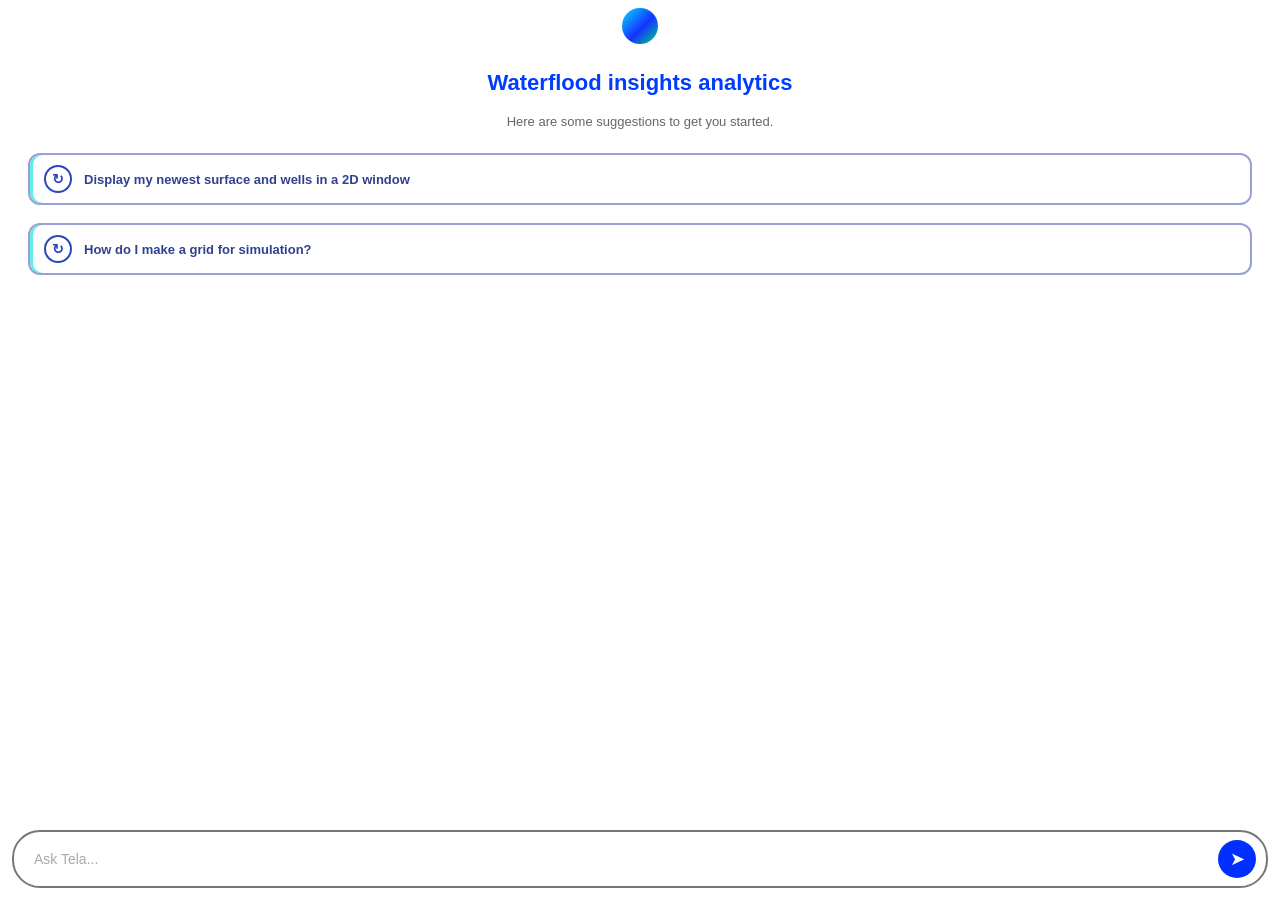
==== TelaControl.html @ 76ce1536 "Added the planner with a few test prompts and golden tests" ====
<!DOCTYPE html>
<html lang="en">
<head>
  <meta charset="UTF-8" />
  <title>Waterflood Insights</title>

  <style>
    html,
    body {
      margin: 0;
      width: 100%;
      height: 100%;
      overflow: hidden;
      font-family: Arial, sans-serif;
    }

    wf-chatbox {
      display: block;
      width: 100%;
      height: 100%;
    }

    .wf-chatbox {
      width: 100%;
      height: 100%;
      overflow: hidden;
      box-sizing: border-box;
      display: flex;
      flex-direction: column;
    }

    .wf-chatbox-header {
      height: 52px;
      display: flex;
      align-items: center;
      justify-content: center;
      flex-shrink: 0;
    }

    .wf-chatbox-logo {
      width: 36px;
      height: 36px;
      border-radius: 50%;
      background: linear-gradient(135deg, #00e0ff, #1532ff 55%, #00d084);
    }

    .wf-chatbox-title {
      text-align: center;
      font-size: 22px;
      font-weight: 700;
      color: #003cff;
      padding: 18px 12px 10px;
      flex-shrink: 0;
    }

    .wf-chatbox-subtitle {
      text-align: center;
      font-size: 13px;
      color: #666;
      margin: 8px 0 24px;
      flex-shrink: 0;
    }

    .wf-chatbox-suggestions {
      display: flex;
      flex-direction: column;
      gap: 18px;
      padding: 0 28px;
      flex: 1;
      overflow-y: auto;
      box-sizing: border-box;
    }

    .wf-chatbox-suggestion {
      display: flex;
      align-items: center;
      gap: 12px;
      min-height: 52px;
      border: 2px solid #9aa0d6;
      border-radius: 12px;
      background: white;
      color: #30408f;
      font-size: 13px;
      font-weight: 700;
      cursor: pointer;
      padding: 10px 14px;
      text-align: left;
      box-shadow: inset 3px 0 0 #63efe9;
      transition: background 0.15s ease;
      white-space: normal;
      word-break: break-word;
    }

    .wf-chatbox-suggestion:hover {
      background: #f5f7ff;
    }

    .wf-chatbox-icon {
      width: 24px;
      height: 24px;
      border: 2px solid #2d46bd;
      border-radius: 50%;
      display: inline-flex;
      align-items: center;
      justify-content: center;
      color: #2d46bd;
      font-size: 14px;
      flex-shrink: 0;
    }

    .wf-chatbox-input-row {
      display: flex;
      align-items: center;
      gap: 8px;
      border: 2px solid #777;
      border-radius: 28px;
      margin: 0 12px 12px;
      padding: 8px 10px 8px 18px;
      background: white;
      flex-shrink: 0;
    }

    .wf-chatbox-input {
      flex: 1;
      border: none;
      outline: none;
      font-size: 14px;
      color: #333;
      background: transparent;
    }

    .wf-chatbox-input::placeholder {
      color: #aaa;
    }

    .wf-chatbox-send {
      width: 38px;
      height: 38px;
      border: none;
      border-radius: 50%;
      background: #002fff;
      color: white;
      font-size: 18px;
      cursor: pointer;
      display: flex;
      align-items: center;
      justify-content: center;
      flex-shrink: 0;
    }

    .wf-chatbox-send:hover {
      background: #001fc0;
    }
  </style>
</head>

<body>

  <wf-chatbox></wf-chatbox>

  <script>
    class WaterfloodInsightsAgentic extends HTMLElement {
      connectedCallback() {
        this.render();
      }

      render() {
        this.innerHTML = "";

        const root = document.createElement("div");
        root.className = "wf-chatbox";

        const header = document.createElement("div");
        header.className = "wf-chatbox-header";

        const logo = document.createElement("div");
        logo.className = "wf-chatbox-logo";

        header.appendChild(logo);

        const title = document.createElement("div");
        title.className = "wf-chatbox-title";
        title.textContent = "Waterflood insights analytics";

        const subtitle = document.createElement("div");
        subtitle.className = "wf-chatbox-subtitle";
        subtitle.textContent = "Here are some suggestions to get you started.";

        const suggestions = document.createElement("div");
        suggestions.className = "wf-chatbox-suggestions";

        const items = [
          "Display my newest surface and wells in a 2D window",
          "How do I make a grid for simulation?"
        ];

        items.forEach(text => {
          const button = document.createElement("button");
          button.className = "wf-chatbox-suggestion";
          button.type = "button";

          const icon = document.createElement("span");
          icon.className = "wf-chatbox-icon";
          icon.textContent = "↻";

          const label = document.createElement("span");
          label.textContent = text;

          button.appendChild(icon);
          button.appendChild(label);

          button.addEventListener("click", () => {
            this.dispatchEvent(new CustomEvent("suggestion-click", {
              bubbles: true,
              detail: { text }
            }));
          });

          suggestions.appendChild(button);
        });

        const inputRow = document.createElement("div");
        inputRow.className = "wf-chatbox-input-row";

        const input = document.createElement("input");
        input.className = "wf-chatbox-input";
        input.placeholder = "Ask Tela...";
        input.type = "text";

        const send = document.createElement("button");
        send.className = "wf-chatbox-send";
        send.type = "button";
        send.textContent = "➤";

        const submit = () => {
          const value = input.value.trim();
          if (!value) return;

          this.dispatchEvent(new CustomEvent("wf-chatbox-submit", {
            bubbles: true,
            detail: { text: value }
          }));

          input.value = "";
        };

        send.addEventListener("click", submit);

        input.addEventListener("keydown", event => {
          if (event.key === "Enter") {
            submit();
          }
        });

        inputRow.appendChild(input);
        inputRow.appendChild(send);

        root.appendChild(header);
        root.appendChild(title);
        root.appendChild(subtitle);
        root.appendChild(suggestions);
        root.appendChild(inputRow);

        this.appendChild(root);
      }
    }

    customElements.define("wf-chatbox", WaterfloodInsightsAgentic);
  </script>

</body>
</html>
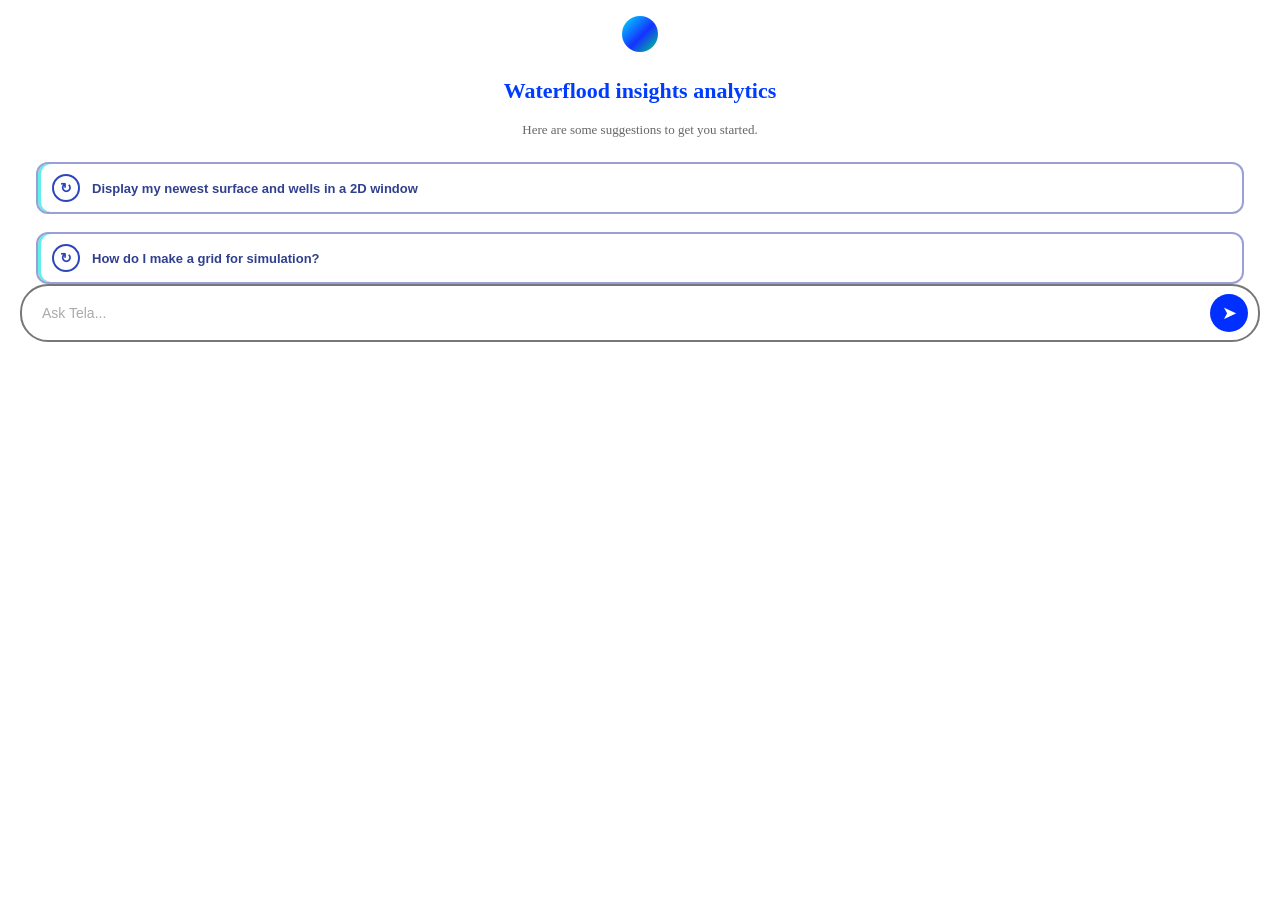
==== commit 107ccdf3: "webapp started" ====
--- a/TelaControl.html
+++ b/TelaControl.html
@@ -5,14 +5,7 @@
   <title>Waterflood Insights</title>
 
   <style>
-    html,
-    body {
-      margin: 0;
-      width: 100%;
-      height: 100%;
-      overflow: hidden;
-      font-family: Arial, sans-serif;
-    }
+
 
     wf-chatbox {
       display: block;
@@ -36,8 +29,8 @@
       justify-content: center;
       flex-shrink: 0;
     }
-
-    .wf-chatbox-logo {
+ 
+    .tela-logo {
       width: 36px;
       height: 36px;
       border-radius: 50%;
@@ -159,7 +152,7 @@
   <wf-chatbox></wf-chatbox>
 
   <script>
-    class WaterfloodInsightsAgentic extends HTMLElement {
+    class TelaLikeWaterfloodInsightsAgentic extends HTMLElement {
       connectedCallback() {
         this.render();
       }
@@ -174,7 +167,7 @@
         header.className = "wf-chatbox-header";
 
         const logo = document.createElement("div");
-        logo.className = "wf-chatbox-logo";
+        logo.className = "tela-logo";
 
         header.appendChild(logo);
 
@@ -265,7 +258,7 @@
       }
     }
 
-    customElements.define("wf-chatbox", WaterfloodInsightsAgentic);
+    customElements.define("wf-chatbox", TelaLikeWaterfloodInsightsAgentic);
   </script>
 
 </body>
